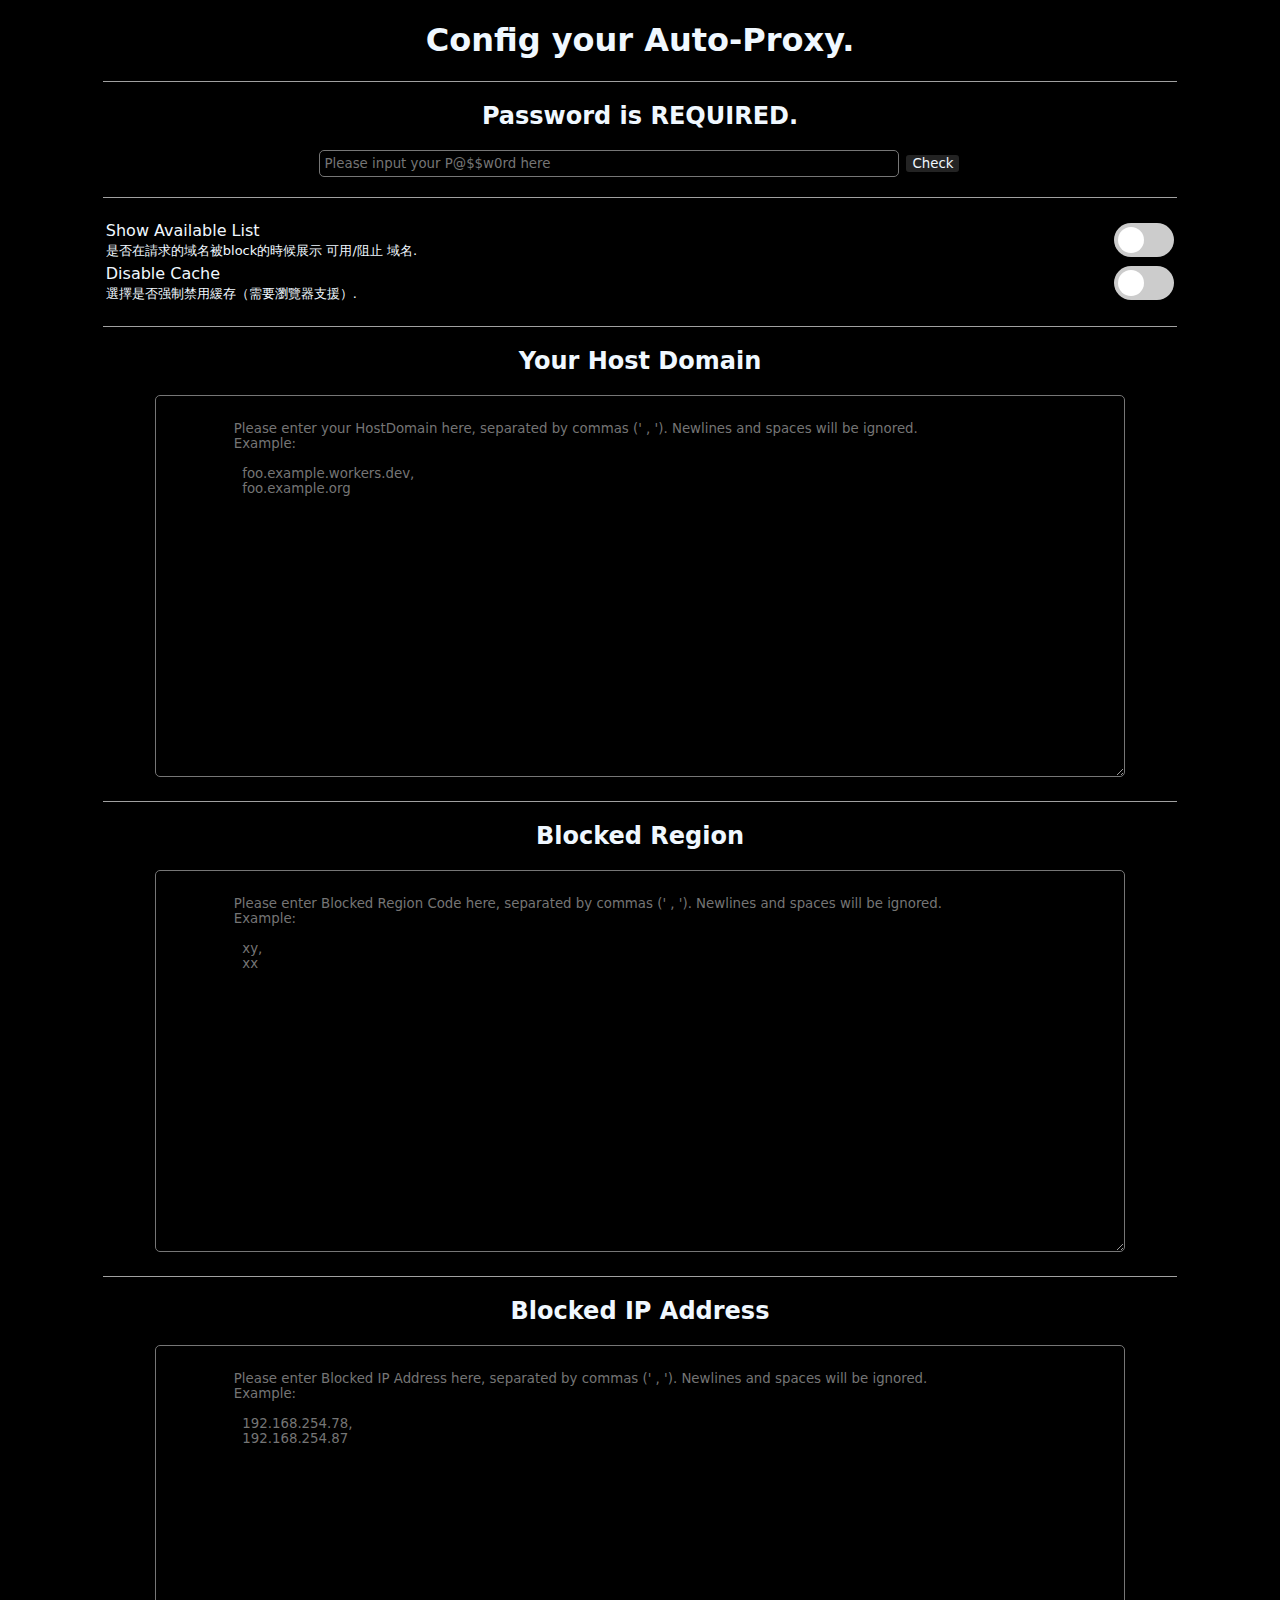
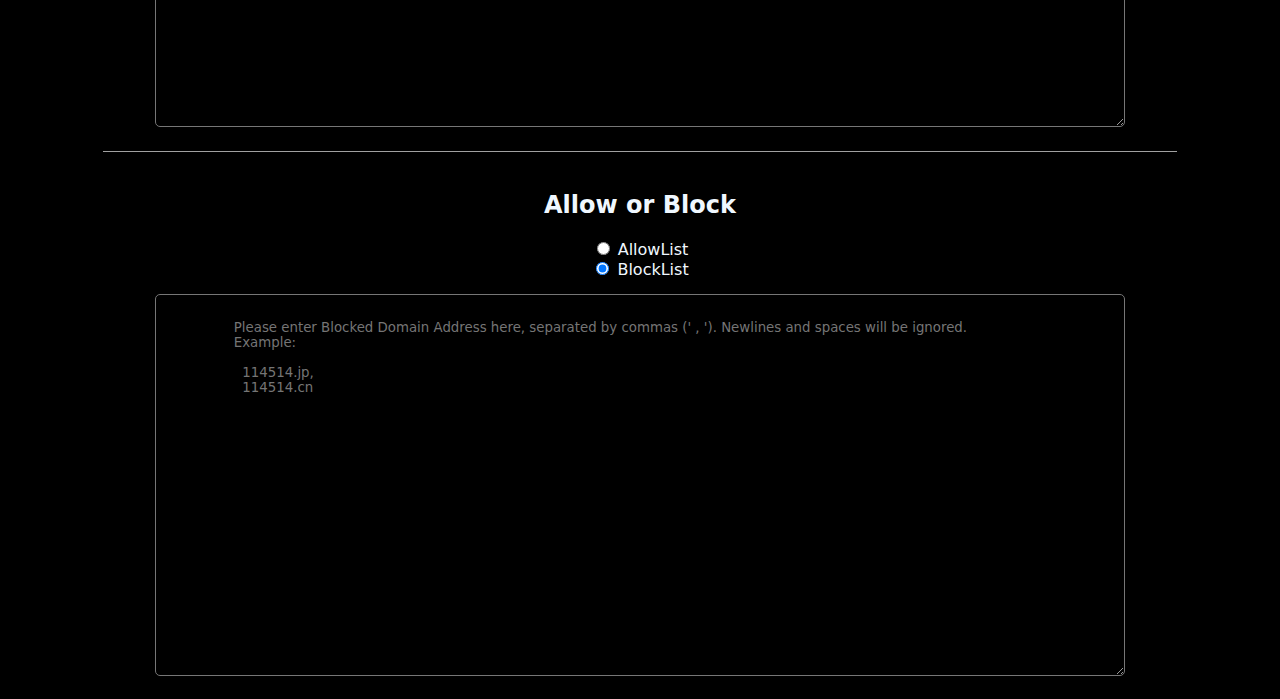
==== panel/index.html @ 88002206 "huahuahua" ====
<!DOCTYPE html>
<html lang="en">
<head>
    <meta charset="UTF-8">
    <title>Config Your Auto-Proxy.</title>
    <link rel="stylesheet" href="./assets/main.css">
    <script src="./assets/main.js"></script>
</head>
<body>
    <h1>Config your Auto-Proxy.</h1>

    <div class="line"></div>

    <h2>Password is <a id="PasswordStatus">REQUIRED</a>.</h2>
    <label>
        <input type="password" placeholder="Please input your P@$$w0rd here">
        <button onclick="CheckPassword(this)">Check</button>
    </label>

    <div class="line"></div>

    <table><tbody>

        <tr>
            <td>Show Available List
                <br/>
                <span style="font-size: small">是否在請求的域名被block的時候展示 可用/阻止 域名.</span>
            </td>
            <td>
                <label class="switch">
                    <input type="checkbox" id="ShowAvailableList">
                    <span class="slider round"></span>
                </label>
            </td>
        </tr>

        <tr>
            <td>Disable Cache
                <br/>
                <span style="font-size: small">選擇是否强制禁用緩存（需要瀏覽器支援）.</span>
            </td>
            <td>
                <label class="switch">
                    <input type="checkbox" id="Disable Cache">
                    <span class="slider round"></span>
                </label>
            </td>
        </tr>

    </tbody></table>

    <div class="line"></div>

    <h2>Your Host Domain</h2>

    <label>
        <!--請在此輸入您的HostDomain, 以英文逗號(" , ")分割. 換行符和空格將會被忽略.-->
        <textarea
                id="HostDomain"
                placeholder="
                Please enter your HostDomain here, separated by commas (' , '). Newlines and spaces will be ignored.
                Example:

                  foo.example.workers.dev,
                  foo.example.org"
        ></textarea>
    </label>

    <div class="line"></div>

    <h2>Blocked Region</h2>

    <label>
        <!--請在此輸入您的HostDomain, 以英文逗號(" , ")分割. 換行符和空格將會被忽略.-->
        <textarea
                id="BlockRegion"
                placeholder="
                Please enter Blocked Region Code here, separated by commas (' , '). Newlines and spaces will be ignored.
                Example:

                  xy,
                  xx"
        ></textarea>
    </label>

    <div class="line"></div>

    <h2>Blocked IP Address</h2>

    <label>
        <!--請在此輸入您的HostDomain, 以英文逗號(" , ")分割. 換行符和空格將會被忽略.-->
        <textarea
                id="BlockIP"
                placeholder="
                Please enter Blocked IP Address here, separated by commas (' , '). Newlines and spaces will be ignored.
                Example:

                  192.168.254.78,
                  192.168.254.87"
        ></textarea>
    </label>

    <div class="line"></div>

    <fieldset>
        <h2>Allow or Block</h2>

        <div>
            <input type="radio" name="chooses" id="AllowList" onclick="RadioChanged(this)" />
            <label for="AllowList">AllowList</label>

            <label for="AllowListTextarea"></label>
            <textarea
                    name=""
                    id="AllowListTextarea"
                    style="display: none;margin: 15px auto;"
                    placeholder="
                Please enter Allowed Domain Address here, separated by commas (' , '). Newlines and spaces will be ignored.
                Example:

                  114514.jp,
                  114514.cn"
            ></textarea>
        </div>

        <div>
            <input type="radio" name="chooses" id="BlockList" onclick="RadioChanged(this)" checked />
            <label for="BlockList">BlockList</label>

            <label for="BlockListTextarea"></label>
            <textarea
                    name=""
                    id="BlockListTextarea"
                    style="display: block;margin: 15px auto;"
                    placeholder="
                Please enter Blocked Domain Address here, separated by commas (' , '). Newlines and spaces will be ignored.
                Example:

                  114514.jp,
                  114514.cn"></textarea>
        </div>

    </fieldset>


</body>
</html>
---- panel/assets/main.css ----
@charset "utf-8";
/* Made with heart by kobe-koto in AGPL-3.0 License License */
/* copyright 2021 kobe-koto */
body {
    text-align: center;
    background-color: #000000;
    color: #f0f8ff;
}
body * {
    font-family: system-ui, sans-serif;
}
button {
    border-width: 2px;
    background: #232323;
    color: #f0f8ff;
    border-style: solid;
    border-radius: 5px;
}
input {
    color: #f0f8ff;
    padding: 5px;
    width: 45%;
    background-color: #000000;
    border-radius: 5px;
    border-style: solid;
    border-width: 1px;
}
textarea {
    color: #f0f8ff;
    width: 75%;
    height: 40vh;
    padding: 10px;
    background-color: #000000;
    border-radius: 5px;
    margin: auto;
}
.line {
    width: 85%;
    height: 1px;
    text-align: center;
    margin: 1.25rem auto;
    background-color: #a1a1a1;
}
body fieldset div input {
    width: unset;
}
fieldset {
    border: none;
    margin: 0;
    padding: 0;
}



table {
    width: 85%;
    margin: auto;
}
table tbody tr td:nth-child(1) {
    text-align: left;
}
table tbody tr td:nth-child(2) {
    text-align: right;
}
::-webkit-scrollbar-thumb {
    border-radius: 10px;
    background-color: #606060;

    border-style: solid;
    border-width: 2px;
    box-sizing: border-box;
    border-color: #232323;
}
::-webkit-scrollbar {
    width: 10px;
    height: 10px;
    background-color: #232323;
}
::-webkit-scrollbar-corner {
    background-color: #000;
}
::-webkit-scrollbar-track {
    opacity: 0;
    border-radius: 10px;
}
::-webkit-scrollbar-button{
    width: 10px;
    height: 10px;
    background-color: #606060;
    border-radius: 50%;

    border-style: solid;
    border-width: 3px;
    box-sizing: border-box;
    border-color: #232323;
}
.switch {
    position: relative;
    display: inline-block;
    width: 60px;
    height: 34px;
}

.switch input {
    opacity: 0;
    width: 0;
    height: 0;
}

.slider {
    position: absolute;
    cursor: pointer;
    top: 0;
    left: 0;
    right: 0;
    bottom: 0;
    background-color: #ccc;
    -webkit-transition: .4s;
    transition: .4s;
}

.slider:before {
    position: absolute;
    content: "";
    height: 26px;
    width: 26px;
    left: 4px;
    bottom: 4px;
    background-color: white;
    -webkit-transition: .4s;
    transition: .4s;
}

input:checked + .slider {
    background-color: #2196F3;
}

input:focus + .slider {
    box-shadow: 0 0 1px #2196F3;
}

input:checked + .slider:before {
    transform: translateX(26px);
}

/* Rounded sliders */
.slider.round {
    border-radius: 34px;
}

.slider.round:before {
    border-radius: 50%;
}
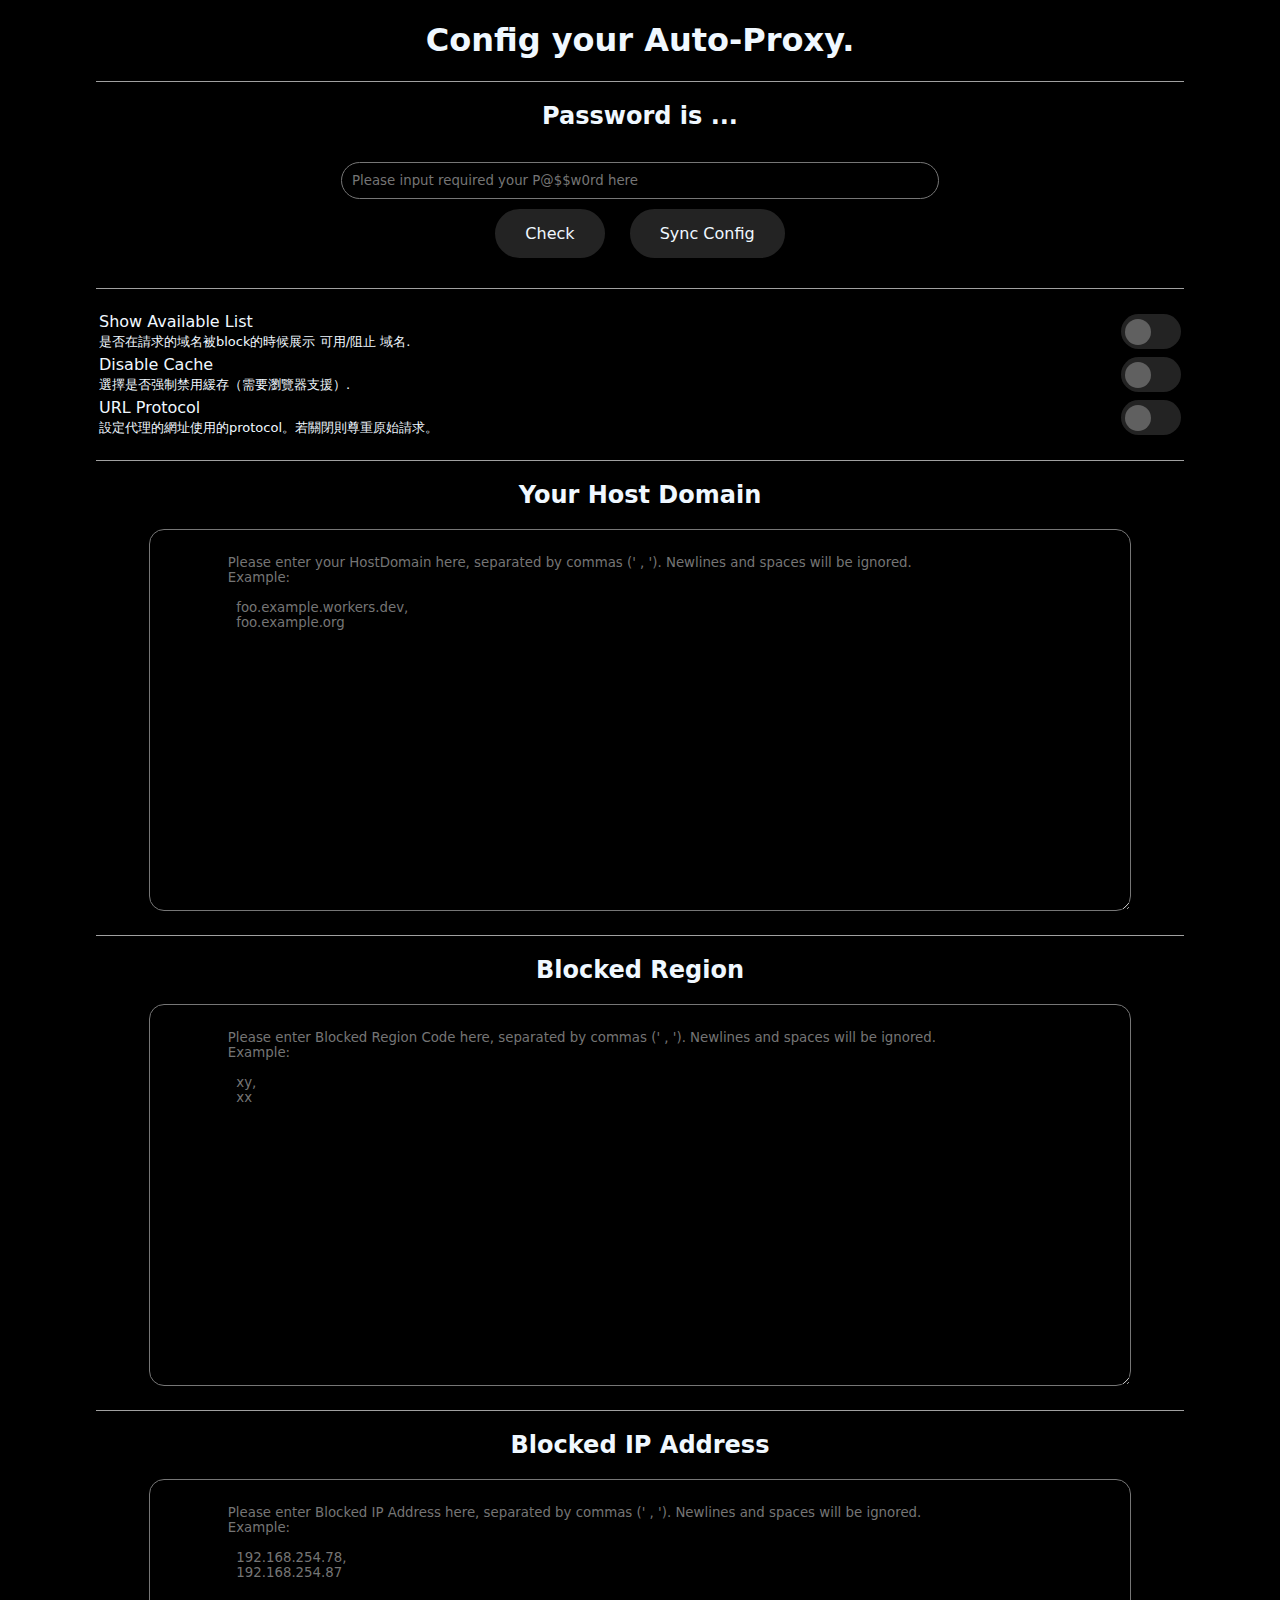
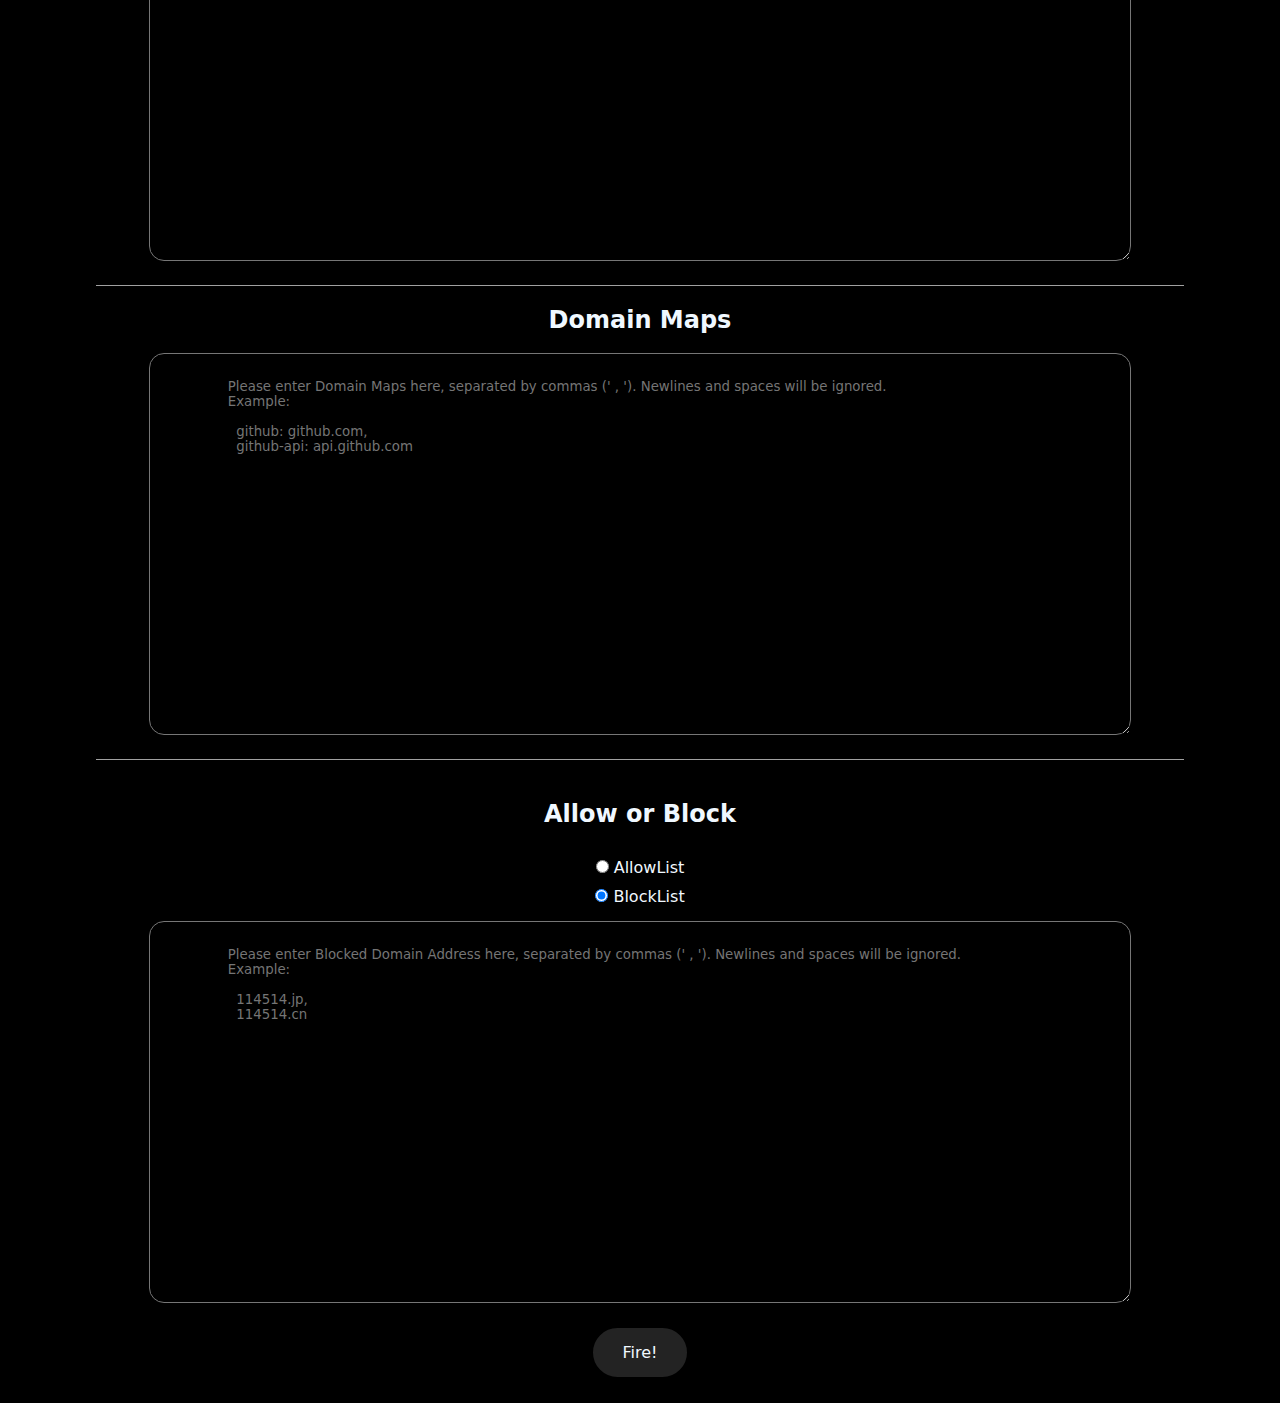
==== commit a4b9c42c: "abab" ====
--- a/panel/index.html
+++ b/panel/index.html
@@ -4,17 +4,33 @@
     <meta charset="UTF-8">
     <title>Config Your Auto-Proxy.</title>
     <link rel="stylesheet" href="./assets/main.css">
-    <script src="./assets/main.js"></script>
+    <script async src="./assets/main.js"></script>
 </head>
 <body>
+
+    <span id="FileProtocolWarn" style="display: none;">
+        <div class="warn">
+            <p>!!!&nbsp;&nbsp;Don't open panel with "file:///" protocol&nbsp;&nbsp;!!!</p>
+        </div>
+    </span>
+
+    <noscript>
+        <div class="warn">
+            <p>!!!&nbsp;&nbsp;Don't open panel without JavaScript&nbsp;&nbsp;!!!</p>
+        </div>
+    </noscript>
+
     <h1>Config your Auto-Proxy.</h1>
 
     <div class="line"></div>
 
-    <h2>Password is <a id="PasswordStatus">REQUIRED</a>.</h2>
-    <label>
-        <input type="password" placeholder="Please input your P@$$w0rd here">
-        <button onclick="CheckPassword(this)">Check</button>
+    <h2>Password is <a id="PasswordStatus">...</a></h2>
+    <p id="SyncStatus"></p>
+    <label>
+        <input id="Password" required type="password" placeholder="Please input required your P@$$w0rd here">
+        <br>
+        <button onclick="CheckPassword()">Check</button>
+        <button onclick="SyncConfig()">Sync Config</button>
     </label>
 
     <div class="line"></div>
@@ -41,12 +57,28 @@
             </td>
             <td>
                 <label class="switch">
-                    <input type="checkbox" id="Disable Cache">
+                    <input type="checkbox" id="DisableCache">
                     <span class="slider round"></span>
                 </label>
             </td>
         </tr>
 
+        <tr>
+            <td>URL Protocol
+                <br/>
+                <span style="font-size: small">設定代理的網址使用的protocol。若關閉則尊重原始請求。</span>
+            </td>
+            <td>
+                <label class="switch">
+                    <input type="checkbox" id="URLProtocol">
+                    <span class="slider round"></span>
+                </label>
+                <label for="URLProtocolInput">
+                    <input required id="URLProtocolInput" placeholder="Protocol without ' : ' ">
+                </label>
+            </td>
+        </tr>
+
     </tbody></table>
 
     <div class="line"></div>
@@ -56,6 +88,7 @@
     <label>
         <!--請在此輸入您的HostDomain, 以英文逗號(" , ")分割. 換行符和空格將會被忽略.-->
         <textarea
+                required
                 id="HostDomain"
                 placeholder="
                 Please enter your HostDomain here, separated by commas (' , '). Newlines and spaces will be ignored.
@@ -73,6 +106,7 @@
     <label>
         <!--請在此輸入您的HostDomain, 以英文逗號(" , ")分割. 換行符和空格將會被忽略.-->
         <textarea
+                required
                 id="BlockRegion"
                 placeholder="
                 Please enter Blocked Region Code here, separated by commas (' , '). Newlines and spaces will be ignored.
@@ -90,6 +124,7 @@
     <label>
         <!--請在此輸入您的HostDomain, 以英文逗號(" , ")分割. 換行符和空格將會被忽略.-->
         <textarea
+                required
                 id="BlockIP"
                 placeholder="
                 Please enter Blocked IP Address here, separated by commas (' , '). Newlines and spaces will be ignored.
@@ -102,11 +137,29 @@
 
     <div class="line"></div>
 
+    <h2>Domain Maps</h2>
+
+    <label>
+        <!--域名映射表。例如" 'github': 'github.com' " = github.example.org => github.com 。以英文逗號(" , ")分割. 換行符和空格將會被忽略.-->
+        <textarea
+                required
+                id="DomainMap"
+                placeholder="
+                Please enter Domain Maps here, separated by commas (' , '). Newlines and spaces will be ignored.
+                Example:
+
+                  github: github.com,
+                  github-api: api.github.com"
+        ></textarea>
+    </label>
+
+    <div class="line"></div>
+
     <fieldset>
         <h2>Allow or Block</h2>
 
         <div>
-            <input type="radio" name="chooses" id="AllowList" onclick="RadioChanged(this)" />
+            <input required type="radio" name="chooses" id="AllowList" onclick="RadioChanged(this)" />
             <label for="AllowList">AllowList</label>
 
             <label for="AllowListTextarea"></label>
@@ -124,7 +177,7 @@
         </div>
 
         <div>
-            <input type="radio" name="chooses" id="BlockList" onclick="RadioChanged(this)" checked />
+            <input required type="radio" name="chooses" id="BlockList" onclick="RadioChanged(this)" checked />
             <label for="BlockList">BlockList</label>
 
             <label for="BlockListTextarea"></label>
@@ -142,6 +195,9 @@
 
     </fieldset>
 
+    <button onclick="PushConfig()" id="PushConfig">Fire!</button>
+    <p id="PushConfigStatus"></p>
+
 
 </body>
-</html>+</html>
--- a/panel/assets/main.css
+++ b/panel/assets/main.css
@@ -1,39 +1,50 @@
 @charset "utf-8";
 /* Made with heart by kobe-koto in AGPL-3.0 License License */
 /* copyright 2021 kobe-koto */
+* {
+    transition: all ;
+}
 body {
     text-align: center;
     background-color: #000000;
     color: #f0f8ff;
+    margin: 0;
 }
 body * {
     font-family: system-ui, sans-serif;
 }
-button {
-    border-width: 2px;
-    background: #232323;
-    color: #f0f8ff;
-    border-style: solid;
-    border-radius: 5px;
-}
-input {
-    color: #f0f8ff;
-    padding: 5px;
-    width: 45%;
-    background-color: #000000;
-    border-radius: 5px;
-    border-style: solid;
-    border-width: 1px;
-}
-textarea {
-    color: #f0f8ff;
-    width: 75%;
-    height: 40vh;
-    padding: 10px;
-    background-color: #000000;
-    border-radius: 5px;
-    margin: auto;
-}
+
+.warn {
+    background-color: #8b0000;
+    padding: 15px;
+
+    border-bottom-color: #000000;
+    border-bottom-width: 2px;
+    border-bottom-style: solid;
+}
+.warn p {
+    margin: 0;
+    padding: 0;
+}
+
+label[for=URLProtocolInput] {
+    display: block;
+}
+#URLProtocolInput {
+    display: none;
+    float: right;
+}
+
+#PushConfig {
+    transition: filter 0.2s cubic-bezier(0.68, -0.55, 0.27, 1.55);
+}
+#PushConfig:hover {
+    filter: brightness(0.6);
+}
+#PushConfig:active {
+    transform: scale(0.93);
+}
+
 .line {
     width: 85%;
     height: 1px;
@@ -41,20 +52,54 @@
     margin: 1.25rem auto;
     background-color: #a1a1a1;
 }
-body fieldset div input {
-    width: unset;
-}
+
+button {
+    border-width: 2px;
+    background-color: #232323;
+    color: #f0f8ff;
+    border-style: solid;
+    border-radius: 50px;
+    padding: 15px 30px;
+    font-size: medium;
+    margin: 8px;
+    transition: .3s;
+}
+button:hover {
+    box-shadow: 0 0 10px #606060;
+}
+
+table {
+    width: 85%;
+    margin: auto;
+}
+input {
+    color: #f0f8ff;
+    width: 45%;
+    background-color: #000000;
+    border-style: solid;
+    border-width: 1px;
+
+    margin: 12px 0 0;
+    padding: 10px;
+    border-radius: 50px;
+}
+textarea {
+    color: #f0f8ff;
+    width: 75%;
+    height: 40vh;
+    padding: 10px;
+    background-color: #000000;
+    border-radius: 15px;
+    margin: auto;
+}
+
 fieldset {
     border: none;
     margin: 0;
     padding: 0;
 }
-
-
-
-table {
-    width: 85%;
-    margin: auto;
+fieldset div input {
+    width: unset;
 }
 table tbody tr td:nth-child(1) {
     text-align: left;
@@ -62,43 +107,12 @@
 table tbody tr td:nth-child(2) {
     text-align: right;
 }
-::-webkit-scrollbar-thumb {
-    border-radius: 10px;
-    background-color: #606060;
-
-    border-style: solid;
-    border-width: 2px;
-    box-sizing: border-box;
-    border-color: #232323;
-}
-::-webkit-scrollbar {
-    width: 10px;
-    height: 10px;
-    background-color: #232323;
-}
-::-webkit-scrollbar-corner {
-    background-color: #000;
-}
-::-webkit-scrollbar-track {
-    opacity: 0;
-    border-radius: 10px;
-}
-::-webkit-scrollbar-button{
-    width: 10px;
-    height: 10px;
-    background-color: #606060;
-    border-radius: 50%;
-
-    border-style: solid;
-    border-width: 3px;
-    box-sizing: border-box;
-    border-color: #232323;
-}
+
 .switch {
     position: relative;
     display: inline-block;
     width: 60px;
-    height: 34px;
+    height: 35px;
 }
 
 .switch input {
@@ -114,7 +128,7 @@
     left: 0;
     right: 0;
     bottom: 0;
-    background-color: #ccc;
+    background-color: #232323;
     -webkit-transition: .4s;
     transition: .4s;
 }
@@ -126,7 +140,7 @@
     width: 26px;
     left: 4px;
     bottom: 4px;
-    background-color: white;
+    background-color: #606060;
     -webkit-transition: .4s;
     transition: .4s;
 }
@@ -135,19 +149,55 @@
     background-color: #2196F3;
 }
 
+input:checked + .slider:before {
+    background-color: #ffffff;
+}
+
 input:focus + .slider {
-    box-shadow: 0 0 1px #2196F3;
+    box-shadow: 0 0 10px #2196F3;
 }
 
 input:checked + .slider:before {
     transform: translateX(26px);
 }
 
-/* Rounded sliders */
 .slider.round {
-    border-radius: 34px;
+    border-radius: 35px;
 }
 
 .slider.round:before {
     border-radius: 50%;
+}
+
+::-webkit-scrollbar-thumb {
+    border-radius: 10px;
+    background-color: #606060;
+
+    border-style: solid;
+    border-width: 2px;
+    box-sizing: border-box;
+    border-color: #232323;
+}
+::-webkit-scrollbar {
+    width: 10px;
+    height: 10px;
+    background-color: #232323;
+}
+::-webkit-scrollbar-corner {
+    background-color: #000;
+}
+::-webkit-scrollbar-track {
+    opacity: 0;
+    border-radius: 10px;
+}
+::-webkit-scrollbar-button{
+    width: 10px;
+    height: 10px;
+    background-color: #606060;
+    border-radius: 50%;
+
+    border-style: solid;
+    border-width: 3px;
+    box-sizing: border-box;
+    border-color: #232323;
 }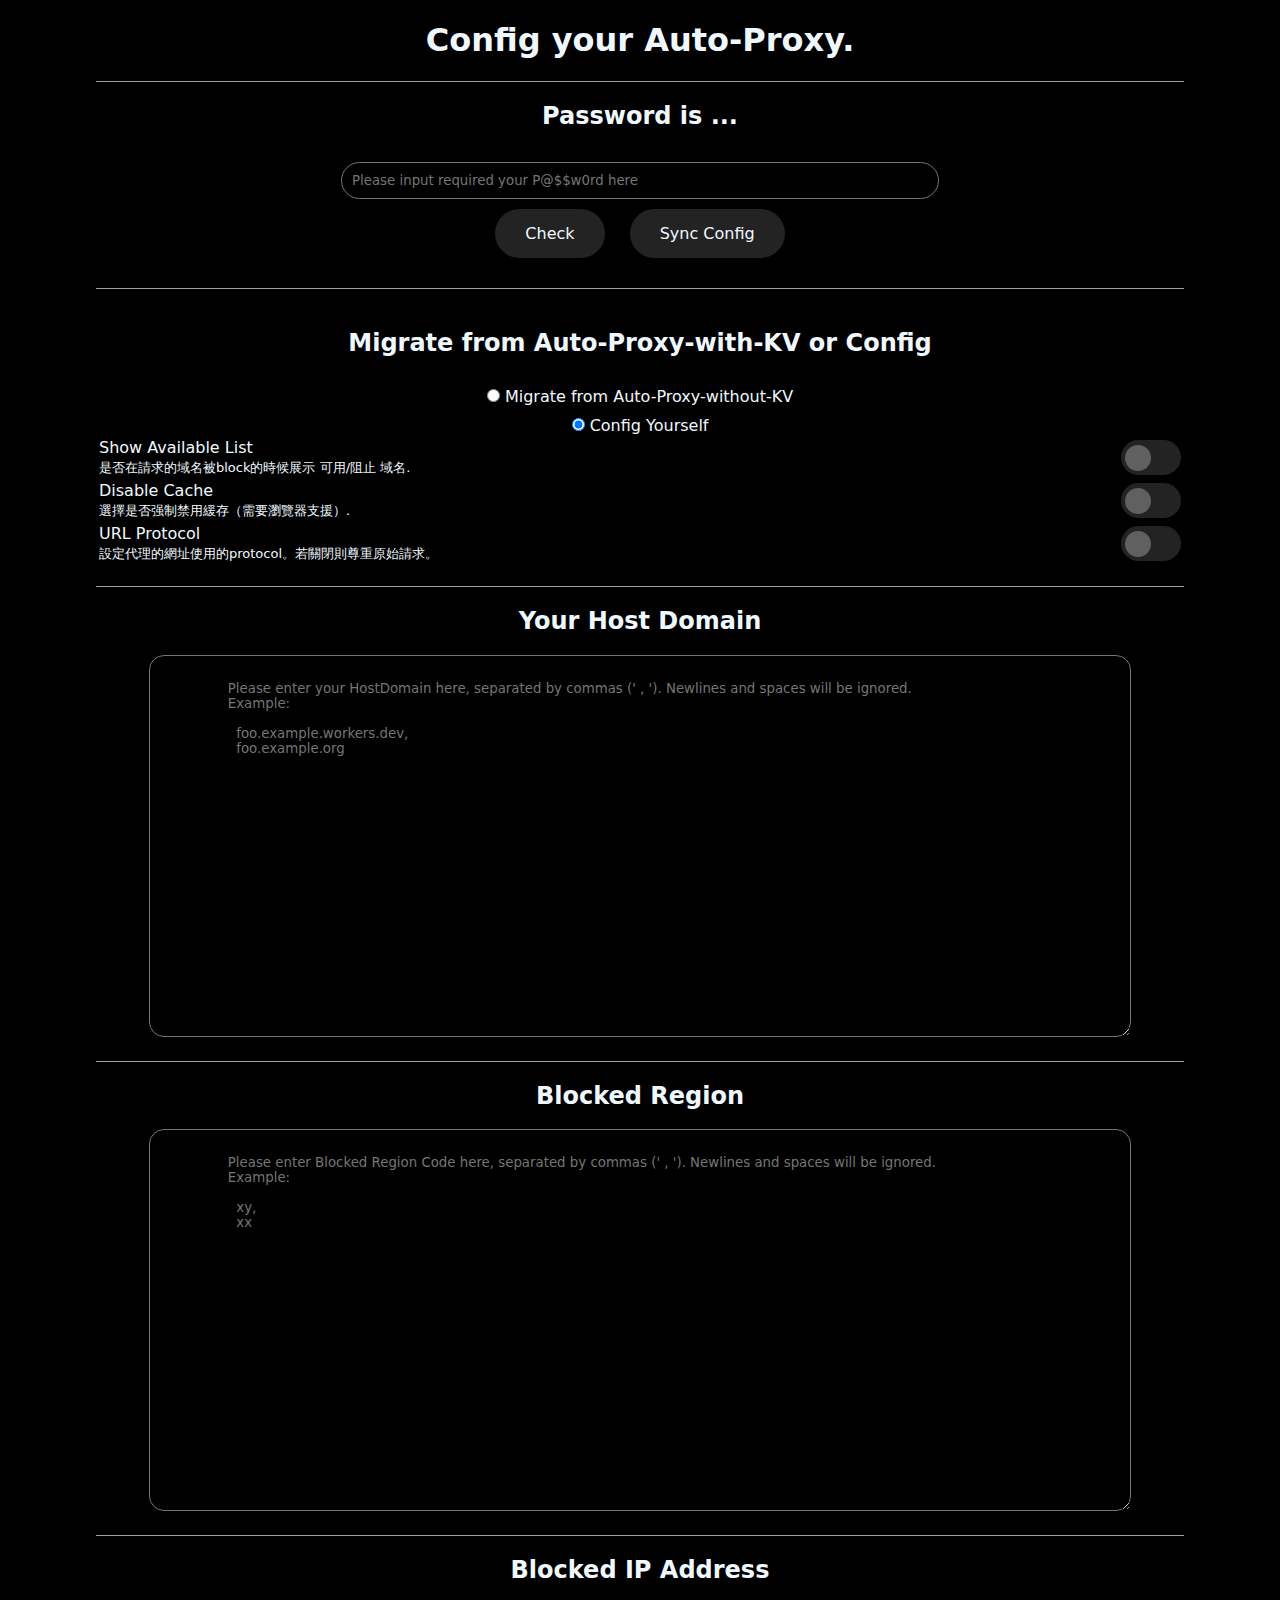
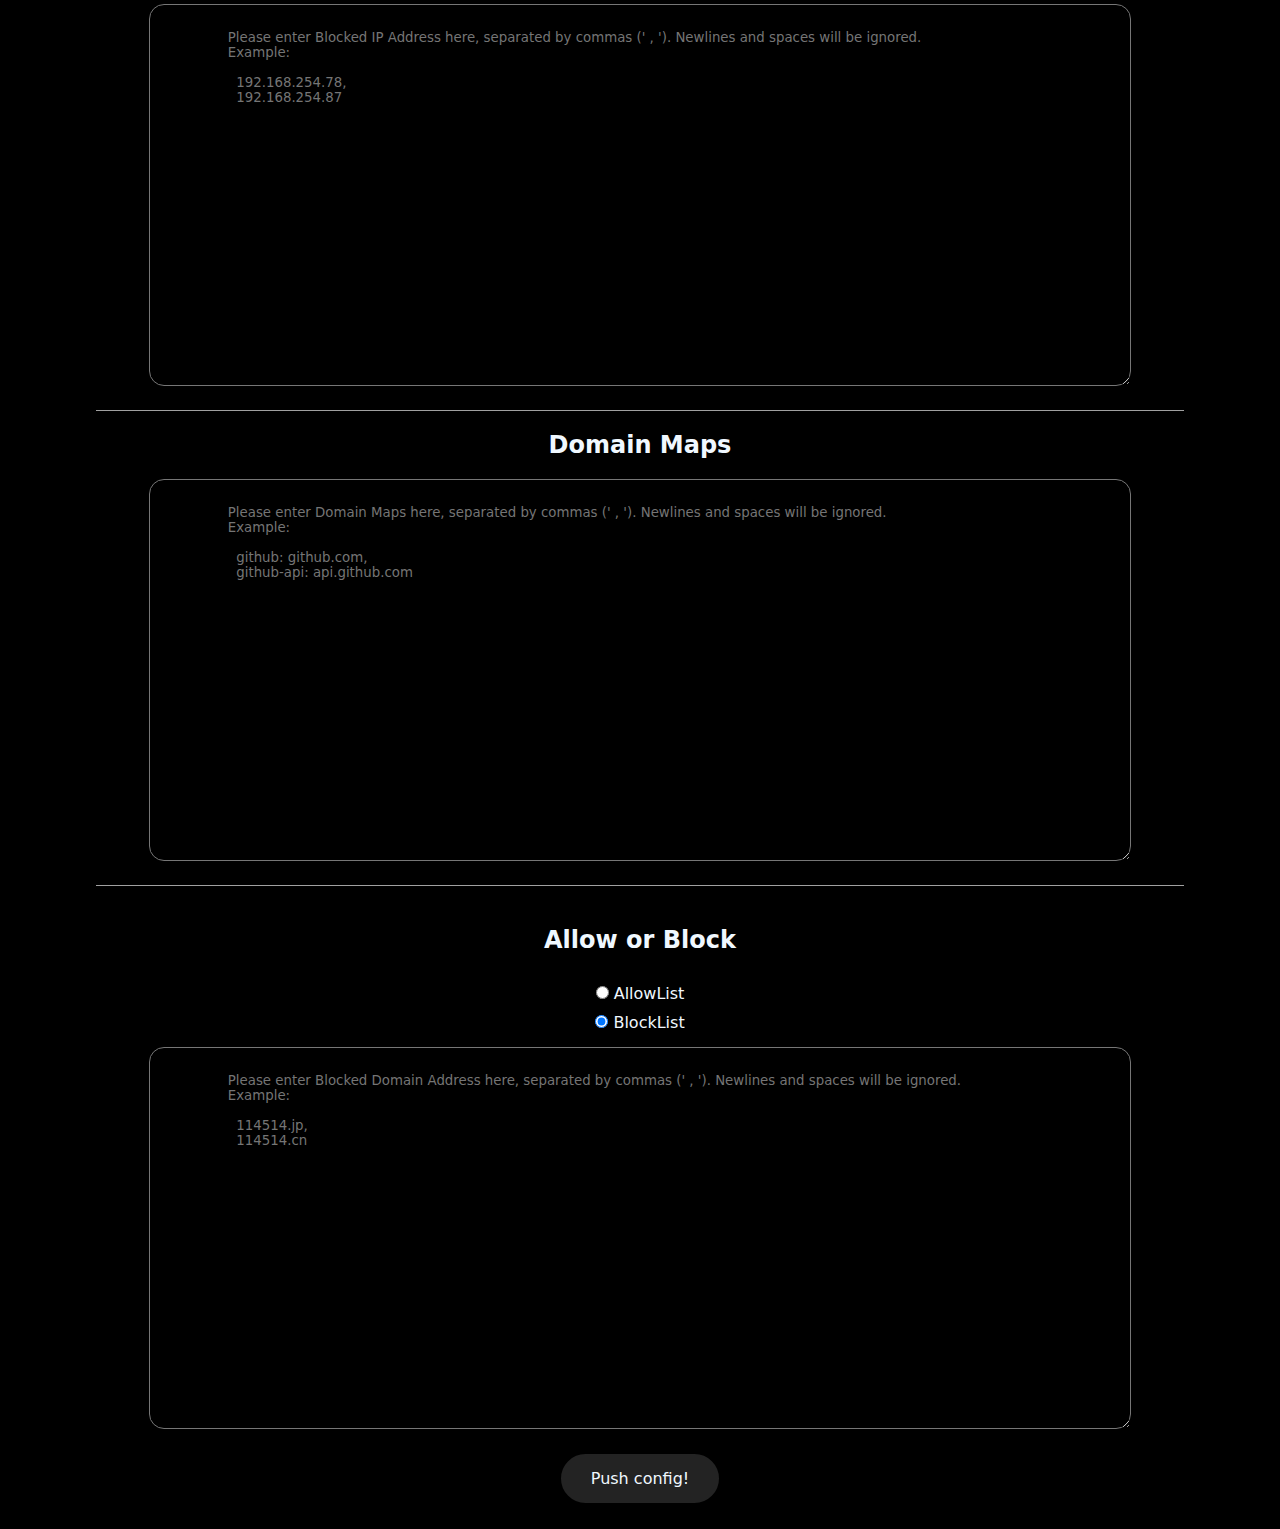
==== commit 77428d2b: "Merge pull request #2 from kobe-koto/auto-proxy-with-KV" ====
--- a/panel/index.html
+++ b/panel/index.html
@@ -8,11 +8,11 @@
 </head>
 <body>
 
-    <span id="FileProtocolWarn" style="display: none;">
+    <div id="FileProtocolWarn" style="display: none;">
         <div class="warn">
             <p>!!!&nbsp;&nbsp;Don't open panel with "file:///" protocol&nbsp;&nbsp;!!!</p>
         </div>
-    </span>
+    </div>
 
     <noscript>
         <div class="warn">
@@ -35,167 +35,205 @@
 
     <div class="line"></div>
 
-    <table><tbody>
-
-        <tr>
-            <td>Show Available List
-                <br/>
-                <span style="font-size: small">是否在請求的域名被block的時候展示 可用/阻止 域名.</span>
-            </td>
-            <td>
-                <label class="switch">
-                    <input type="checkbox" id="ShowAvailableList">
-                    <span class="slider round"></span>
-                </label>
-            </td>
-        </tr>
-
-        <tr>
-            <td>Disable Cache
-                <br/>
-                <span style="font-size: small">選擇是否强制禁用緩存（需要瀏覽器支援）.</span>
-            </td>
-            <td>
-                <label class="switch">
-                    <input type="checkbox" id="DisableCache">
-                    <span class="slider round"></span>
-                </label>
-            </td>
-        </tr>
-
-        <tr>
-            <td>URL Protocol
-                <br/>
-                <span style="font-size: small">設定代理的網址使用的protocol。若關閉則尊重原始請求。</span>
-            </td>
-            <td>
-                <label class="switch">
-                    <input type="checkbox" id="URLProtocol">
-                    <span class="slider round"></span>
-                </label>
-                <label for="URLProtocolInput">
-                    <input required id="URLProtocolInput" placeholder="Protocol without ' : ' ">
-                </label>
-            </td>
-        </tr>
-
-    </tbody></table>
-
-    <div class="line"></div>
-
-    <h2>Your Host Domain</h2>
-
-    <label>
-        <!--請在此輸入您的HostDomain, 以英文逗號(" , ")分割. 換行符和空格將會被忽略.-->
-        <textarea
-                required
-                id="HostDomain"
-                placeholder="
+    <fieldset>
+        <h2>Migrate from Auto-Proxy-with-KV or Config</h2>
+
+        <div>
+            <input required type="radio" name="MigrateOrConfigChooses" id="Migrate" onclick="MigrateOrConfigRadioChanged()" />
+            <label for="Migrate">Migrate from Auto-Proxy-without-KV</label>
+
+            <br/>
+            <div id="MigrateDiv" style="display: none;" onclick="MigrateOrConfigRadioChanged()">
+                <p id="MigrateStatus"></p>
+                <label for="MigrateTextarea"></label>
+                <textarea
+                        name=""
+                        id="MigrateTextarea"
+                        style="margin: 15px auto;"
+                        placeholder="
+                Please enter Allowed Domain Address here, separated by commas (' , '). Newlines and spaces will be ignored.
+                Example:
+
+                  114514.jp,
+                  114514.cn"
+                ></textarea>
+                <button onclick="ParseOldConfig(document.getElementById('MigrateTextarea').value)">Migrate Now!</button>
+            </div>
+        </div>
+
+        <div>
+            <input required type="radio" name="MigrateOrConfigChooses" id="Config" onclick="MigrateOrConfigRadioChanged()" checked />
+            <label for="Config">Config Yourself</label>
+
+            <br/>
+            <div id="ConfigDiv">
+                <table><tbody>
+
+                <tr>
+                    <td>Show Available List
+                        <br/>
+                        <span style="font-size: small">是否在請求的域名被block的時候展示 可用/阻止 域名.</span>
+                    </td>
+                    <td>
+                        <label class="switch">
+                            <input type="checkbox" id="ShowAvailableList">
+                            <span class="slider round"></span>
+                        </label>
+                    </td>
+                </tr>
+
+                <tr>
+                    <td>Disable Cache
+                        <br/>
+                        <span style="font-size: small">選擇是否强制禁用緩存（需要瀏覽器支援）.</span>
+                    </td>
+                    <td>
+                        <label class="switch">
+                            <input type="checkbox" id="DisableCache">
+                            <span class="slider round"></span>
+                        </label>
+                    </td>
+                </tr>
+
+                <tr>
+                    <td>URL Protocol
+                        <br/>
+                        <span style="font-size: small">設定代理的網址使用的protocol。若關閉則尊重原始請求。</span>
+                    </td>
+                    <td>
+                        <label class="switch">
+                            <input type="checkbox" id="URLProtocol">
+                            <span class="slider round"></span>
+                        </label>
+                        <label for="URLProtocolInput">
+                            <input required id="URLProtocolInput" placeholder="Protocol without ' : ' ">
+                        </label>
+                    </td>
+                </tr>
+
+                </tbody></table>
+
+                <div class="line"></div>
+
+                <h2>Your Host Domain</h2>
+
+                <label>
+                    <!--請在此輸入您的HostDomain, 以英文逗號(" , ")分割. 換行符和空格將會被忽略.-->
+                    <textarea
+                            required
+                            id="HostDomain"
+                            placeholder="
                 Please enter your HostDomain here, separated by commas (' , '). Newlines and spaces will be ignored.
                 Example:
 
                   foo.example.workers.dev,
                   foo.example.org"
-        ></textarea>
-    </label>
-
-    <div class="line"></div>
-
-    <h2>Blocked Region</h2>
-
-    <label>
-        <!--請在此輸入您的HostDomain, 以英文逗號(" , ")分割. 換行符和空格將會被忽略.-->
-        <textarea
-                required
-                id="BlockRegion"
-                placeholder="
+                    ></textarea>
+                </label>
+
+                <div class="line"></div>
+
+                <h2>Blocked Region</h2>
+
+                <label>
+                    <!--請在此輸入您的HostDomain, 以英文逗號(" , ")分割. 換行符和空格將會被忽略.-->
+                    <textarea
+                            required
+                            id="BlockRegion"
+                            placeholder="
                 Please enter Blocked Region Code here, separated by commas (' , '). Newlines and spaces will be ignored.
                 Example:
 
                   xy,
                   xx"
-        ></textarea>
-    </label>
-
-    <div class="line"></div>
-
-    <h2>Blocked IP Address</h2>
-
-    <label>
-        <!--請在此輸入您的HostDomain, 以英文逗號(" , ")分割. 換行符和空格將會被忽略.-->
-        <textarea
-                required
-                id="BlockIP"
-                placeholder="
+                    ></textarea>
+                </label>
+
+                <div class="line"></div>
+
+                <h2>Blocked IP Address</h2>
+
+                <label>
+                    <!--請在此輸入您的HostDomain, 以英文逗號(" , ")分割. 換行符和空格將會被忽略.-->
+                    <textarea
+                            required
+                            id="BlockIP"
+                            placeholder="
                 Please enter Blocked IP Address here, separated by commas (' , '). Newlines and spaces will be ignored.
                 Example:
 
                   192.168.254.78,
                   192.168.254.87"
-        ></textarea>
-    </label>
-
-    <div class="line"></div>
-
-    <h2>Domain Maps</h2>
-
-    <label>
-        <!--域名映射表。例如" 'github': 'github.com' " = github.example.org => github.com 。以英文逗號(" , ")分割. 換行符和空格將會被忽略.-->
-        <textarea
-                required
-                id="DomainMap"
-                placeholder="
+                    ></textarea>
+                </label>
+
+                <div class="line"></div>
+
+                <h2>Domain Maps</h2>
+
+                <label>
+                    <!--域名映射表。例如" 'github': 'github.com' " = github.example.org => github.com 。以英文逗號(" , ")分割. 換行符和空格將會被忽略.-->
+                    <textarea
+                            required
+                            id="DomainMap"
+                            placeholder="
                 Please enter Domain Maps here, separated by commas (' , '). Newlines and spaces will be ignored.
                 Example:
 
                   github: github.com,
                   github-api: api.github.com"
-        ></textarea>
-    </label>
-
-    <div class="line"></div>
-
-    <fieldset>
-        <h2>Allow or Block</h2>
-
-        <div>
-            <input required type="radio" name="chooses" id="AllowList" onclick="RadioChanged(this)" />
-            <label for="AllowList">AllowList</label>
-
-            <label for="AllowListTextarea"></label>
-            <textarea
-                    name=""
-                    id="AllowListTextarea"
-                    style="display: none;margin: 15px auto;"
-                    placeholder="
+                    ></textarea>
+                </label>
+
+                <div class="line"></div>
+
+                <fieldset>
+                    <h2>Allow or Block</h2>
+
+                    <div>
+                        <input required type="radio" name="AllowOrBlockChooses" id="AllowList" onclick="AllowOrBlockRadioChanged(this)" />
+                        <label for="AllowList">AllowList</label>
+
+                        <label for="AllowListTextarea"></label>
+                        <textarea
+                                name=""
+                                id="AllowListTextarea"
+                                style="display: none;margin: 15px auto;"
+                                placeholder="
                 Please enter Allowed Domain Address here, separated by commas (' , '). Newlines and spaces will be ignored.
                 Example:
 
                   114514.jp,
                   114514.cn"
-            ></textarea>
-        </div>
-
-        <div>
-            <input required type="radio" name="chooses" id="BlockList" onclick="RadioChanged(this)" checked />
-            <label for="BlockList">BlockList</label>
-
-            <label for="BlockListTextarea"></label>
-            <textarea
-                    name=""
-                    id="BlockListTextarea"
-                    style="display: block;margin: 15px auto;"
-                    placeholder="
+                        ></textarea>
+                    </div>
+
+                    <div>
+                        <input required type="radio" name="AllowOrBlockChooses" id="BlockList" onclick="AllowOrBlockRadioChanged(this)" checked />
+                        <label for="BlockList">BlockList</label>
+
+                        <label for="BlockListTextarea"></label>
+                        <textarea
+                                name=""
+                                id="BlockListTextarea"
+                                style="display: block;margin: 15px auto;"
+                                placeholder="
                 Please enter Blocked Domain Address here, separated by commas (' , '). Newlines and spaces will be ignored.
                 Example:
 
                   114514.jp,
                   114514.cn"></textarea>
+                    </div>
+
+                </fieldset>
+            </div>
         </div>
 
     </fieldset>
 
-    <button onclick="PushConfig()" id="PushConfig">Fire!</button>
+
+
+    <button onclick="PushConfig()" id="PushConfig">Push config!</button>
     <p id="PushConfigStatus"></p>
 
 
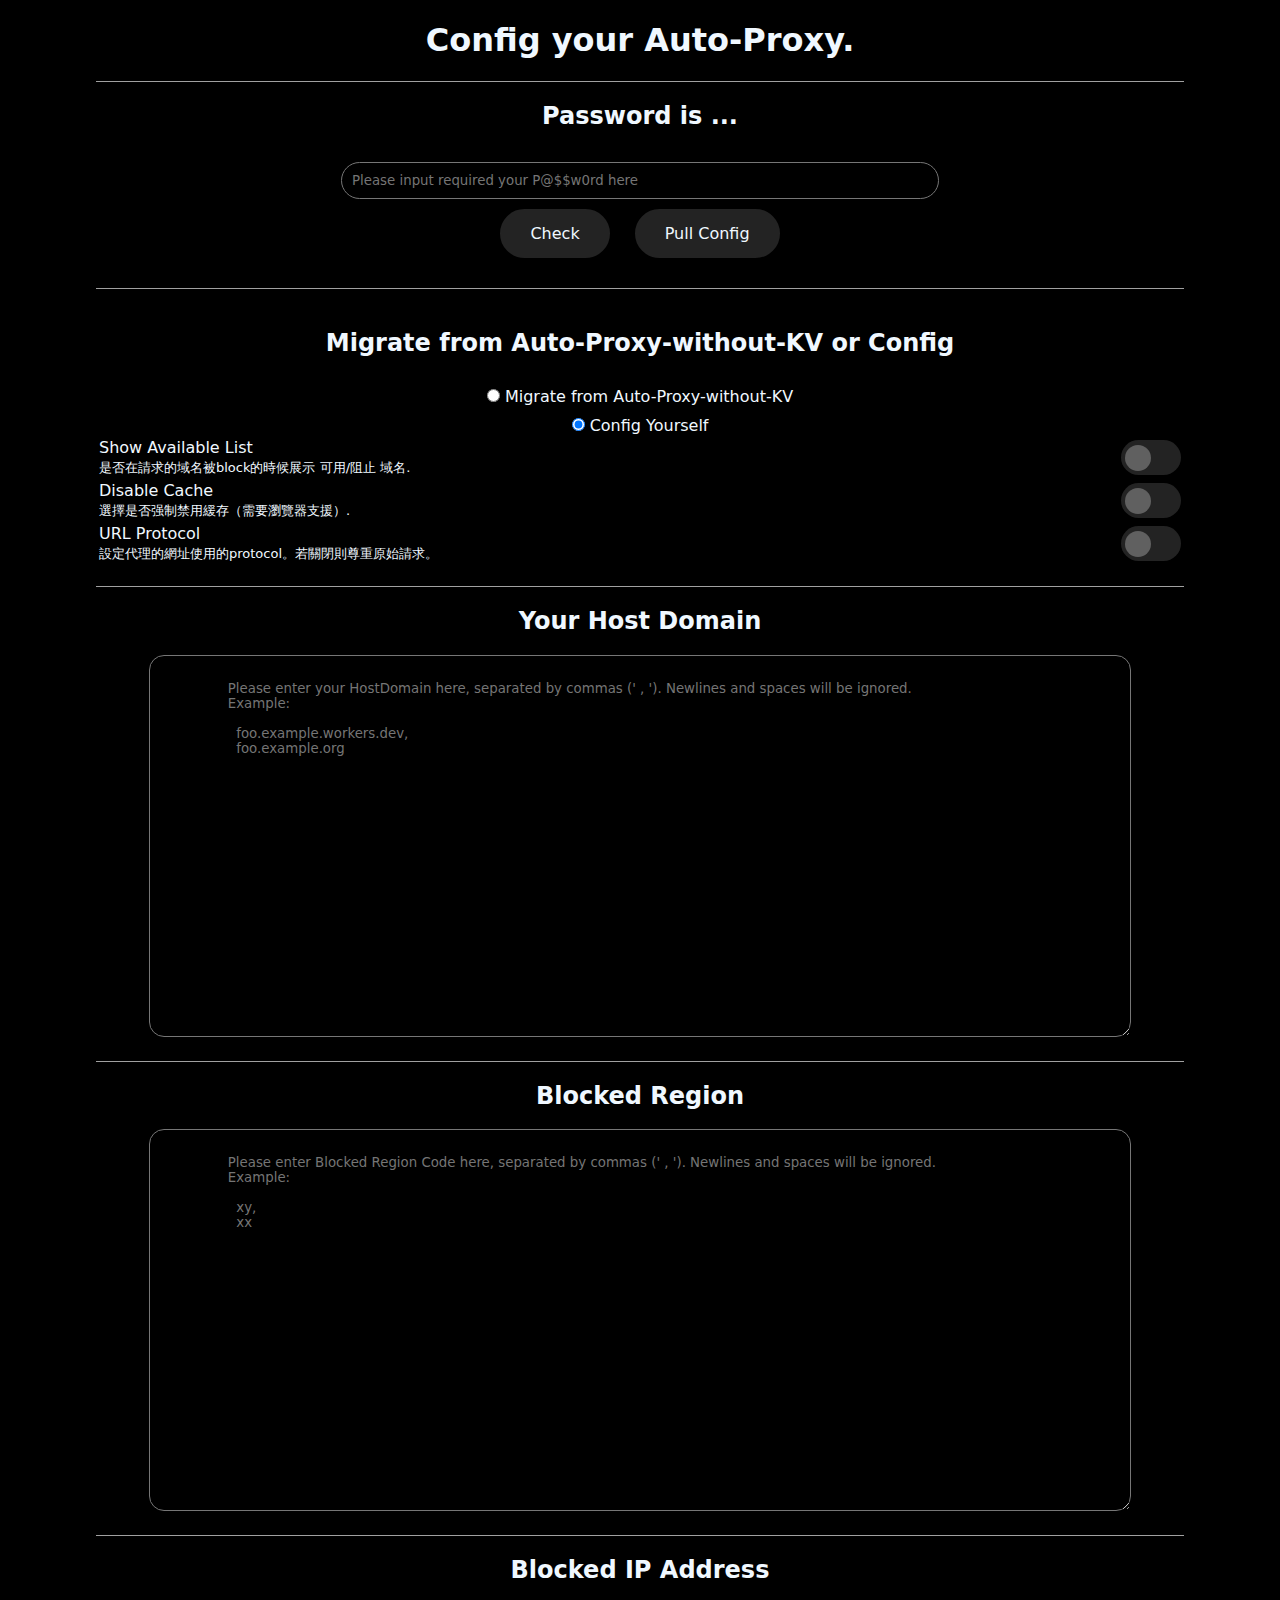
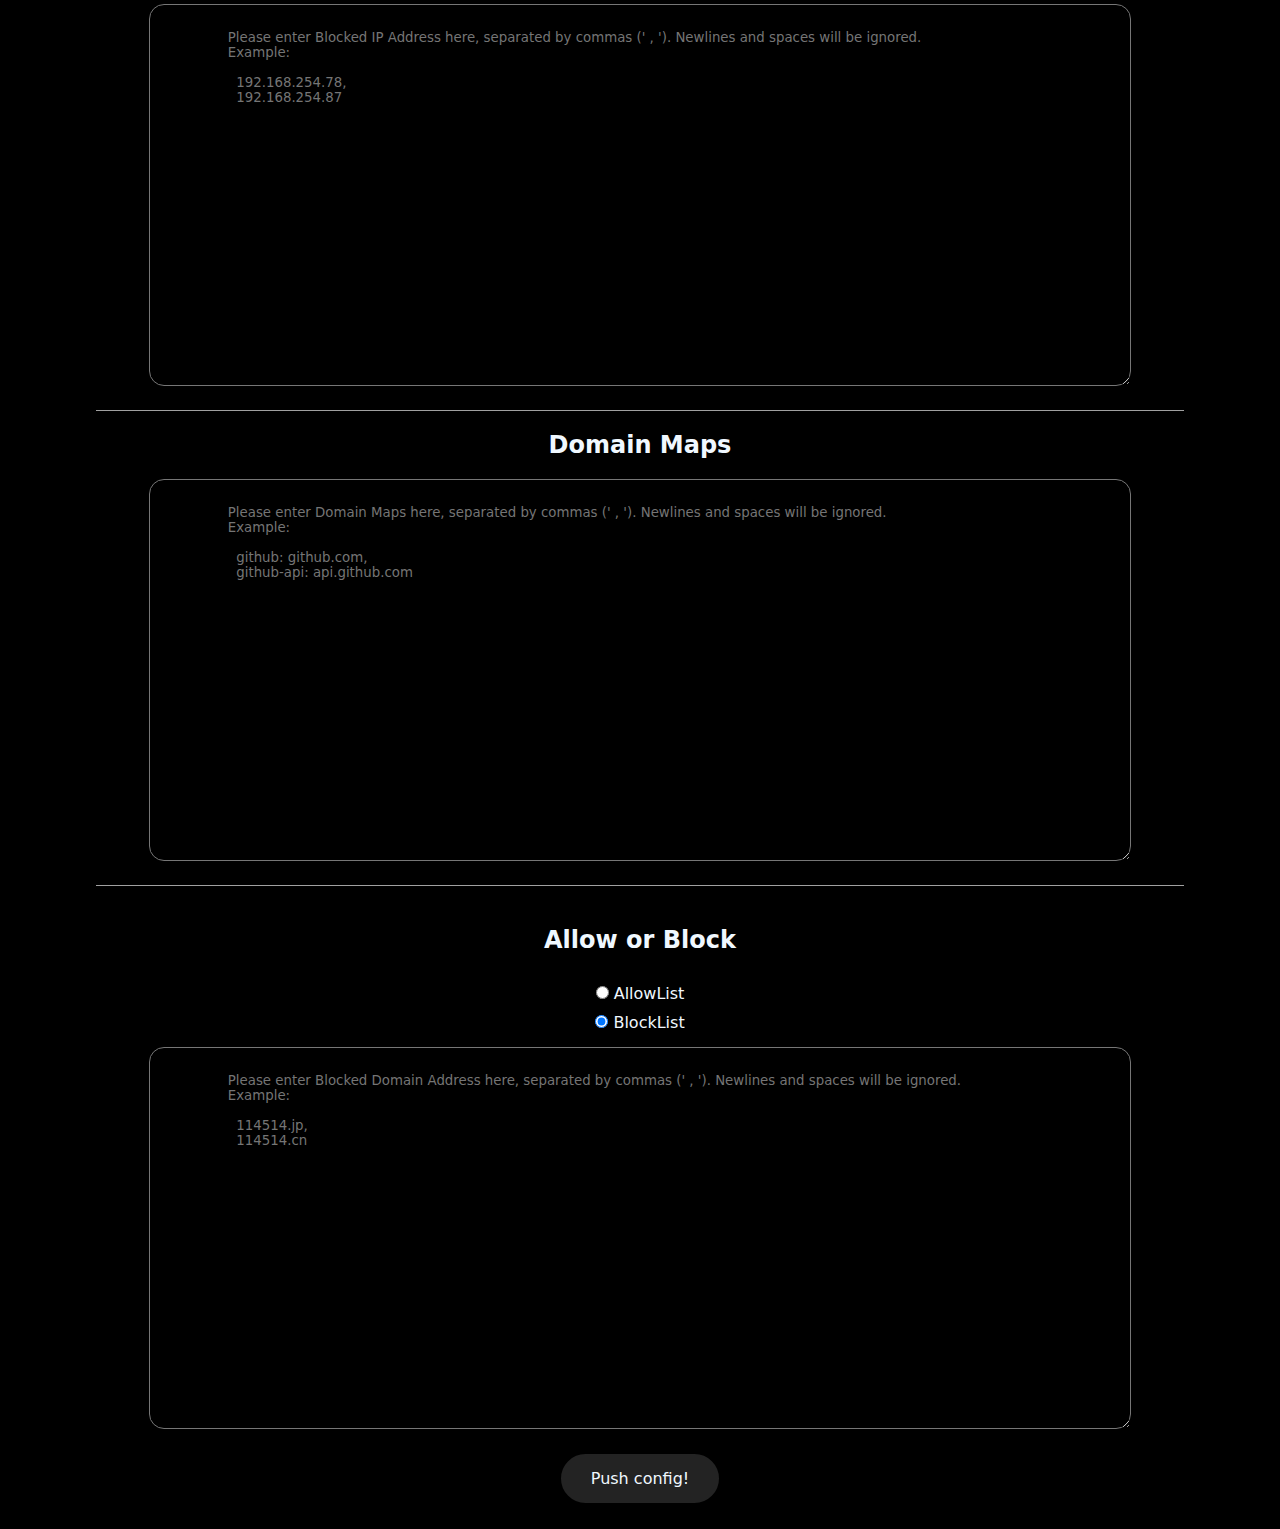
==== commit 797acb3e: "優化" ====
--- a/panel/index.html
+++ b/panel/index.html
@@ -30,13 +30,13 @@
         <input id="Password" required type="password" placeholder="Please input required your P@$$w0rd here">
         <br>
         <button onclick="CheckPassword()">Check</button>
-        <button onclick="SyncConfig()">Sync Config</button>
+        <button onclick="PullConfig()">Pull Config</button>
     </label>
 
     <div class="line"></div>
 
     <fieldset>
-        <h2>Migrate from Auto-Proxy-with-KV or Config</h2>
+        <h2>Migrate from Auto-Proxy-without-KV or Config</h2>
 
         <div>
             <input required type="radio" name="MigrateOrConfigChooses" id="Migrate" onclick="MigrateOrConfigRadioChanged()" />
